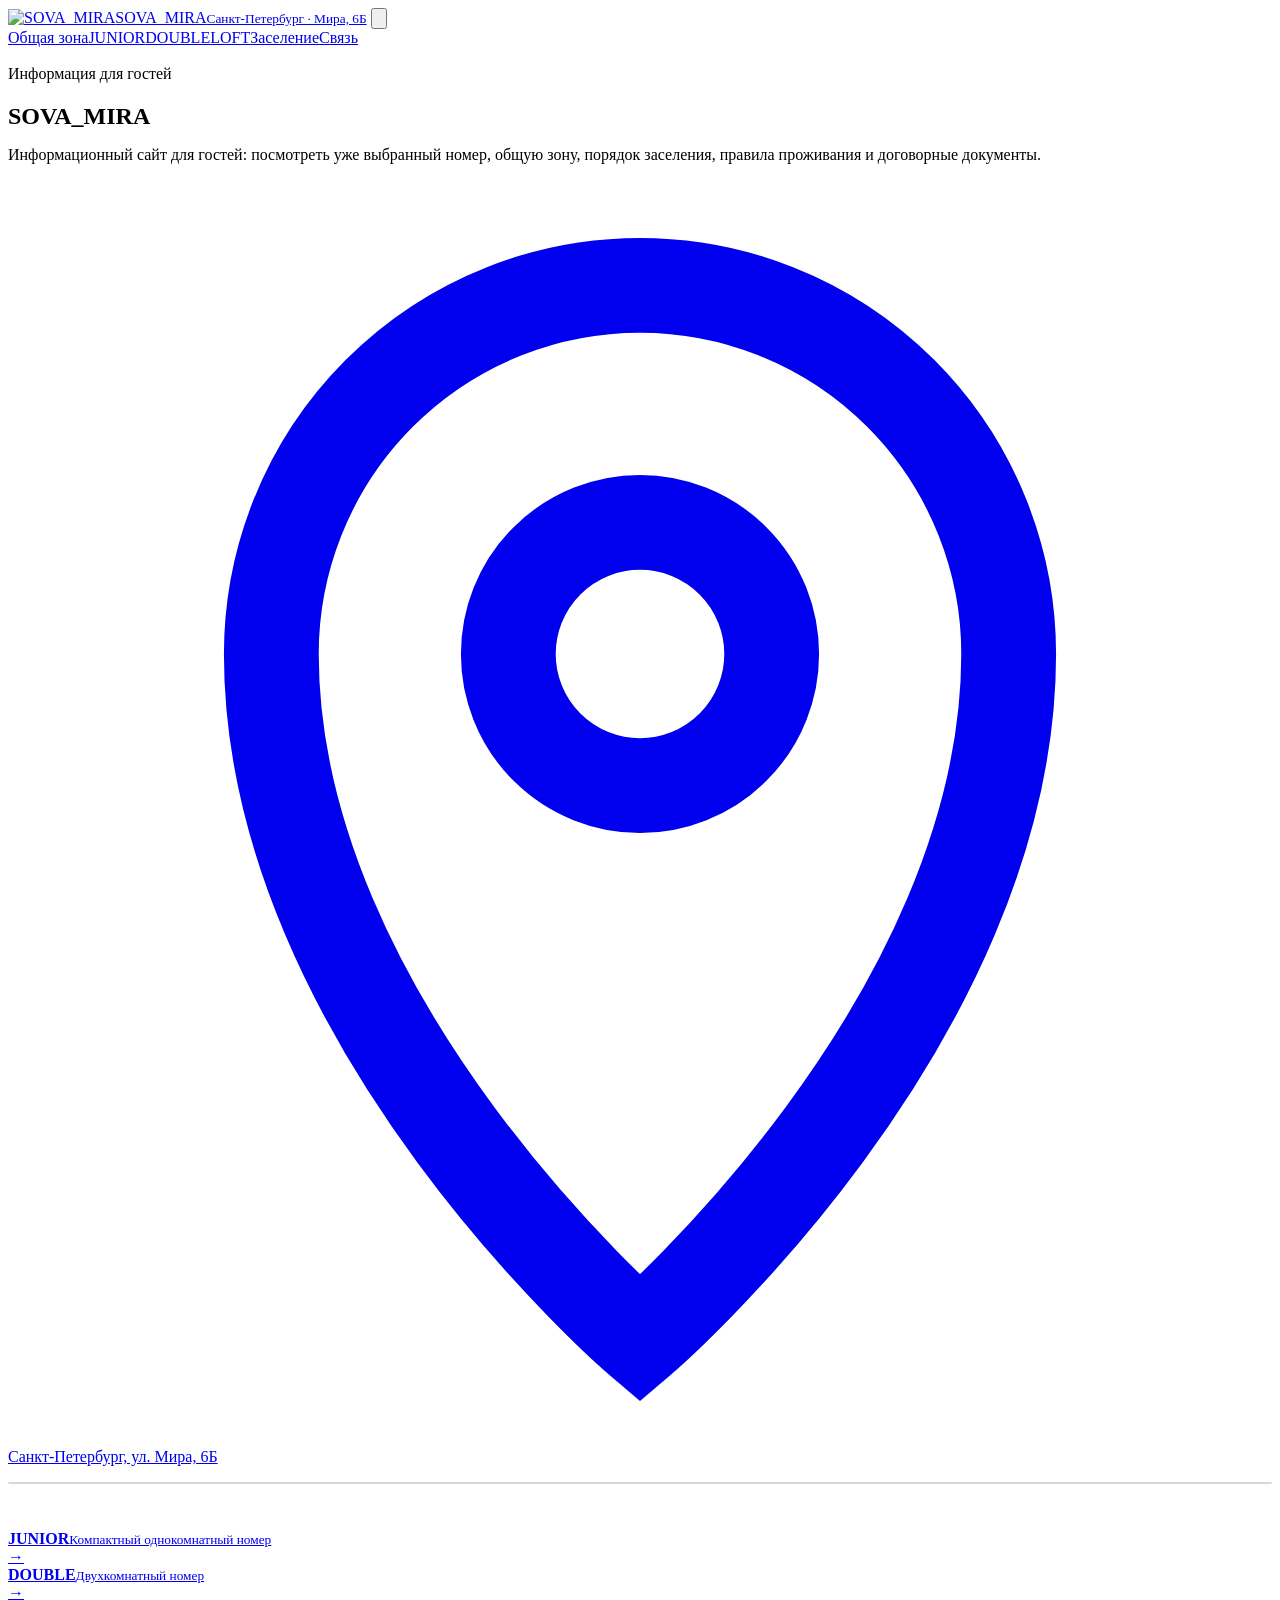
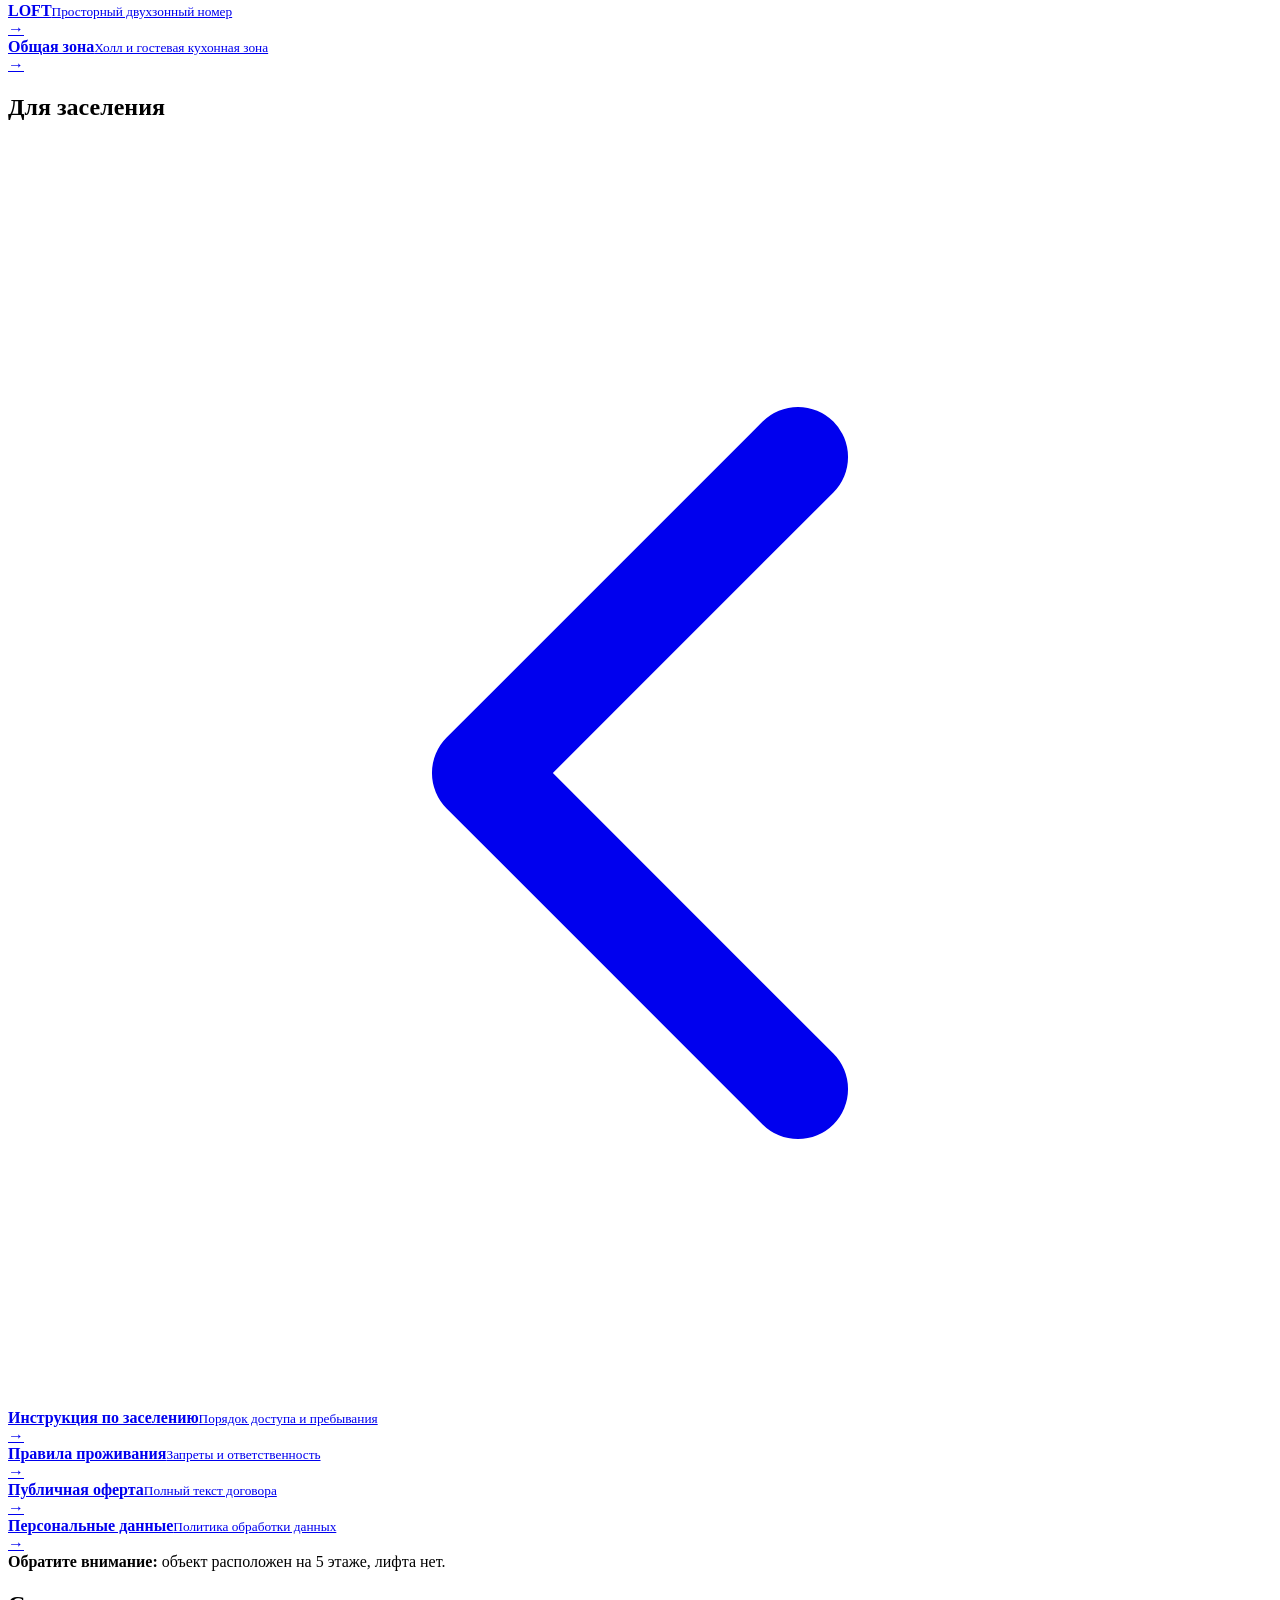
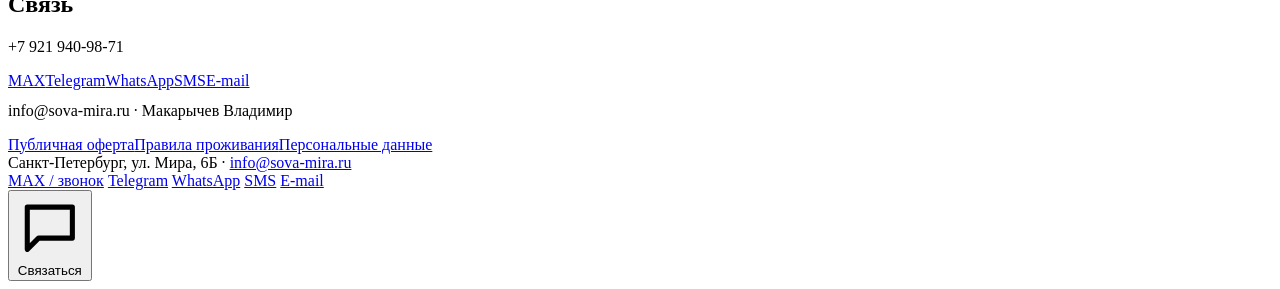
==== index.html @ ff7fcb0f "добавление модуля бронирования от TL" ====
<!doctype html>
<html lang="ru">
<head>
    <meta charset="utf-8">
    <meta name="viewport" content="width=device-width,initial-scale=1">
    <title>SOVA_MIRA — информация для гостей, г. Санкт-Петербург - официальный сайт</title>
    <link rel="stylesheet" href="/assets/styles.css">
    <link rel="icon" href="/favicon.svg" type="image/svg+xml">
    <link rel="stylesheet" href="/assets/travelline-styles.css">
    <!-- start TL head script -->
    <script type='text/javascript'>
        (function(w) {
            var q = [
                ["setContext", "TL-INT-sova-mira-ru_2026-08-31", "ru"],
                ["embed", "search-form", {
                    container: "tl-search-form"
                }]
            ];
            var h = ["ru-ibe.tlintegration.ru", "ibe.tlintegration.ru", "ibe.tlintegration.com"];
            var t = w.travelline = (w.travelline || {}),
                ti = t.integration = (t.integration || {});
            ti.__cq = ti.__cq? ti.__cq.concat(q) : q;
            if (!ti.__loader) {
                ti.__loader = true;
                var d=w.document,c=d.getElementsByTagName("head")[0]||d.getElementsByTagName("body")[0];
                function e(s,f) {return function() {w.TL||(c.removeChild(s),f())}}
                (function l(h) {
                    if (0===h.length) return; var s=d.createElement("script");
                    s.type="text/javascript";s.async=!0;s.src="https://"+h[0]+"/integration/loader.js";
                    s.onerror=s.onload=e(s,function(){l(h.slice(1,h.length))});c.appendChild(s)
                })(h);
            }
        })(window);
    </script>
    <!-- end TL head script -->
    <script>
        if ('serviceWorker' in navigator) {
            navigator.serviceWorker.register('/sw.js', {
                type: 'module',
                scope: '/'
            });
        }
    </script>
</head>
<body>
<header>
    <div class="wrap nav">
        <a class="brand" href="/"><img src="/assets/logo.svg" alt="SOVA_MIRA"><span
                class="brand-copy"><span>SOVA_MIRA</span><small>Санкт-Петербург · Мира, 6Б</small></span></a>
        <button class="nav-toggle" aria-label="Меню"><span class="icon"><svg viewBox="0 0 24 24" aria-hidden="true"><path
                d="M4 7h16M4 12h16M4 17h16" fill="none" stroke="currentColor" stroke-width="1.9"
                stroke-linecap="round"/></svg></span></button>
        <nav>
            <a href="/common/">Общая зона</a><a href="/junior/">JUNIOR</a><a href="/double/">DOUBLE</a><a href="/loft/">LOFT</a><a
                href="/checkin/">Заселение</a><a href="/#contact">Связь</a>
        </nav>
    </div>
</header>
<main>
    <div class="wrap">
        <section class="hero">
            <div class="logo-hero"><img src="/assets/logo.svg" alt="">
                <div>
                    <div class="kicker">Информация для гостей</div>
                    <h1 style="margin-bottom:.18em">SOVA_MIRA</h1></div>
            </div>
            <p class="lead">Информационный сайт для гостей: посмотреть уже выбранный номер, общую зону, порядок
                заселения, правила проживания и договорные документы.</p>
            <p><a class="map-link" href="https://yandex.ru/maps/?text=Санкт-Петербург%2C%20ул.%20Мира%2C%206Б"
                  target="_blank" rel="noopener"><span class="icon"><svg viewBox="0 0 24 24" aria-hidden="true"><path
                    d="M12 22s7-6 7-13a7 7 0 1 0-14 0c0 7 7 13 7 13z" fill="none" stroke="currentColor"
                    stroke-width="1.8"/><circle cx="12" cy="9" r="2.5" fill="none" stroke="currentColor"
                                                stroke-width="1.8"/></svg></span> Санкт-Петербург, ул. Мира, 6Б</a></p>
        </section>
        <!-- start TL Search form script -->
        <div id="block-search">
            <div id="tl-search-form" class="tl-container"></div>
        </div>
        <!-- end TL Search form script -->
        <section class="grid">
            <a class="link-card thumb-card" href="/junior/"><img src="/assets/images/junior/IMG_2765.jpeg" alt="">
                <div><strong>JUNIOR</strong><small>Компактный однокомнатный номер</small></div>
                <span class="arrow">→</span></a>
            <a class="link-card thumb-card" href="/double/"><img src="/assets/images/double/IMG_3053.jpeg" alt="">
                <div><strong>DOUBLE</strong><small>Двухкомнатный номер</small></div>
                <span class="arrow">→</span></a>
            <a class="link-card thumb-card" href="/loft/"><img src="/assets/images/loft/IMG_2557.jpeg" alt="">
                <div><strong>LOFT</strong><small>Просторный двухзонный номер</small></div>
                <span class="arrow">→</span></a>
            <a class="link-card thumb-card" href="/common/"><img src="/assets/images/common/IMG_2787.jpeg" alt="">
                <div><strong>Общая зона</strong><small>Холл и гостевая кухонная зона</small></div>
                <span class="arrow">→</span></a>
        </section>
        <section class="section panel"><h2>Для заселения</h2>
            <div class="grid">
                <a class="link-card" href="/checkin/">
                    <div class="quick-title"><span class="icon"><svg viewBox="0 0 24 24" aria-hidden="true"><path
                            d="M15 18 9 12l6-6" fill="none" stroke="currentColor" stroke-width="1.9"
                            stroke-linecap="round" stroke-linejoin="round"/></svg></span>
                        <div><strong>Инструкция по заселению</strong><small>Порядок доступа и пребывания</small></div>
                    </div>
                    <span class="arrow">→</span></a>
                <a class="link-card" href="/rules/">
                    <div><strong>Правила проживания</strong><small>Запреты и ответственность</small></div>
                    <span class="arrow">→</span></a>
                <a class="link-card" href="/oferta/">
                    <div><strong>Публичная оферта</strong><small>Полный текст договора</small></div>
                    <span class="arrow">→</span></a>
                <a class="link-card" href="/privacy/">
                    <div><strong>Персональные данные</strong><small>Политика обработки данных</small></div>
                    <span class="arrow">→</span></a>
            </div>
            <div class="note warning"><strong>Обратите внимание:</strong> объект расположен на 5 этаже, лифта нет.</div>
        </section>
        <section id="contact" class="section panel"><h2>Связь</h2>
            <p>+7 921 940-98-71</p>
            <div class="contacts">
                <a class="btn primary" href="tel:+79219409871">MAX</a><a class="btn"
                                                                         href="tg://resolve?phone=79219409871">Telegram</a><a
                    class="btn" href="https://wa.me/79219409871" target="_blank" rel="noopener">WhatsApp</a><a
                    class="btn" href="sms:+79219409871">SMS</a><a class="btn" href="mailto:info@sova-mira.ru">E-mail</a>
            </div>
            <p style="color:var(--muted);margin-top:12px">info@sova-mira.ru · Макарычев Владимир</p></section>
    </div>
</main>
<footer>
    <div class="wrap">
        <div class="footer-links"><a href="/oferta/">Публичная оферта</a><a href="/rules/">Правила проживания</a><a
                href="/privacy/">Персональные данные</a></div>
        <div>Санкт-Петербург, ул. Мира, 6Б · <a href="mailto:info@sova-mira.ru">info@sova-mira.ru</a></div>
    </div>
</footer>
<div class="floating-contact">
    <div class="contact-pop">
        <a href="tel:+79219409871">MAX / звонок</a>
        <a href="tg://resolve?phone=79219409871">Telegram</a>
        <a href="https://wa.me/79219409871" target="_blank" rel="noopener">WhatsApp</a>
        <a href="sms:+79219409871">SMS</a>
        <a href="mailto:info@sova-mira.ru">E-mail</a>
    </div>
    <button type="button" data-contact-toggle><span class="icon"><svg viewBox="0 0 24 24" aria-hidden="true"><path
            d="M4 5h16v11H8l-4 4z" fill="none" stroke="currentColor" stroke-width="1.8" stroke-linejoin="round"/></svg></span>
        Связаться
    </button>
</div>
<script src="/assets/site.js"></script>
</body>
</html>
---- assets/travelline-styles.css ----
#block-search,
#block-search * {
  box-sizing: border-box;
}

#block-search {
  background: #fff;
  width: 100%;
  border: 1px solid #ddd7cd;
  border-radius: 18px;
  /*max-width: 962px;*/
  margin: 0 auto 28px;
  box-shadow: 0 14px 40px rgba(36, 31, 25, .08);
}

.tl-container {
  margin: 0 auto;
  padding: 0 25px;
}
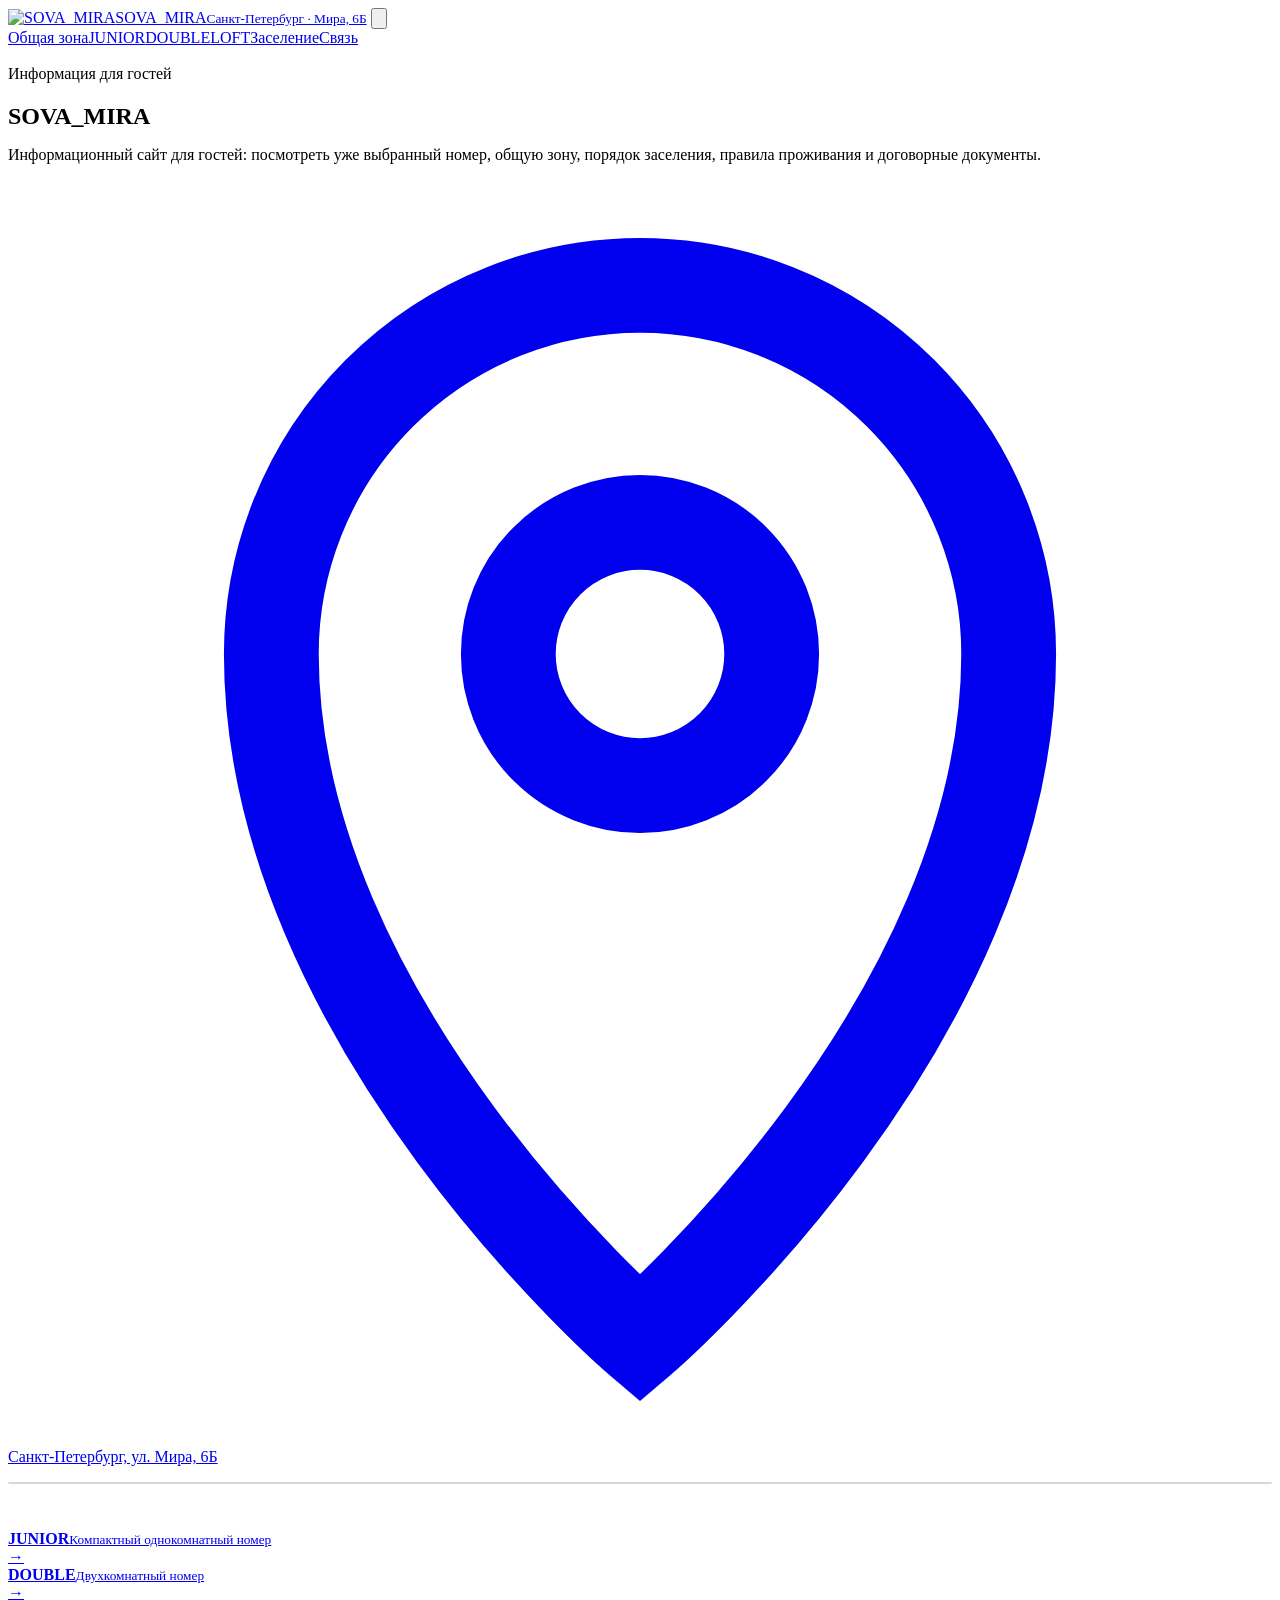
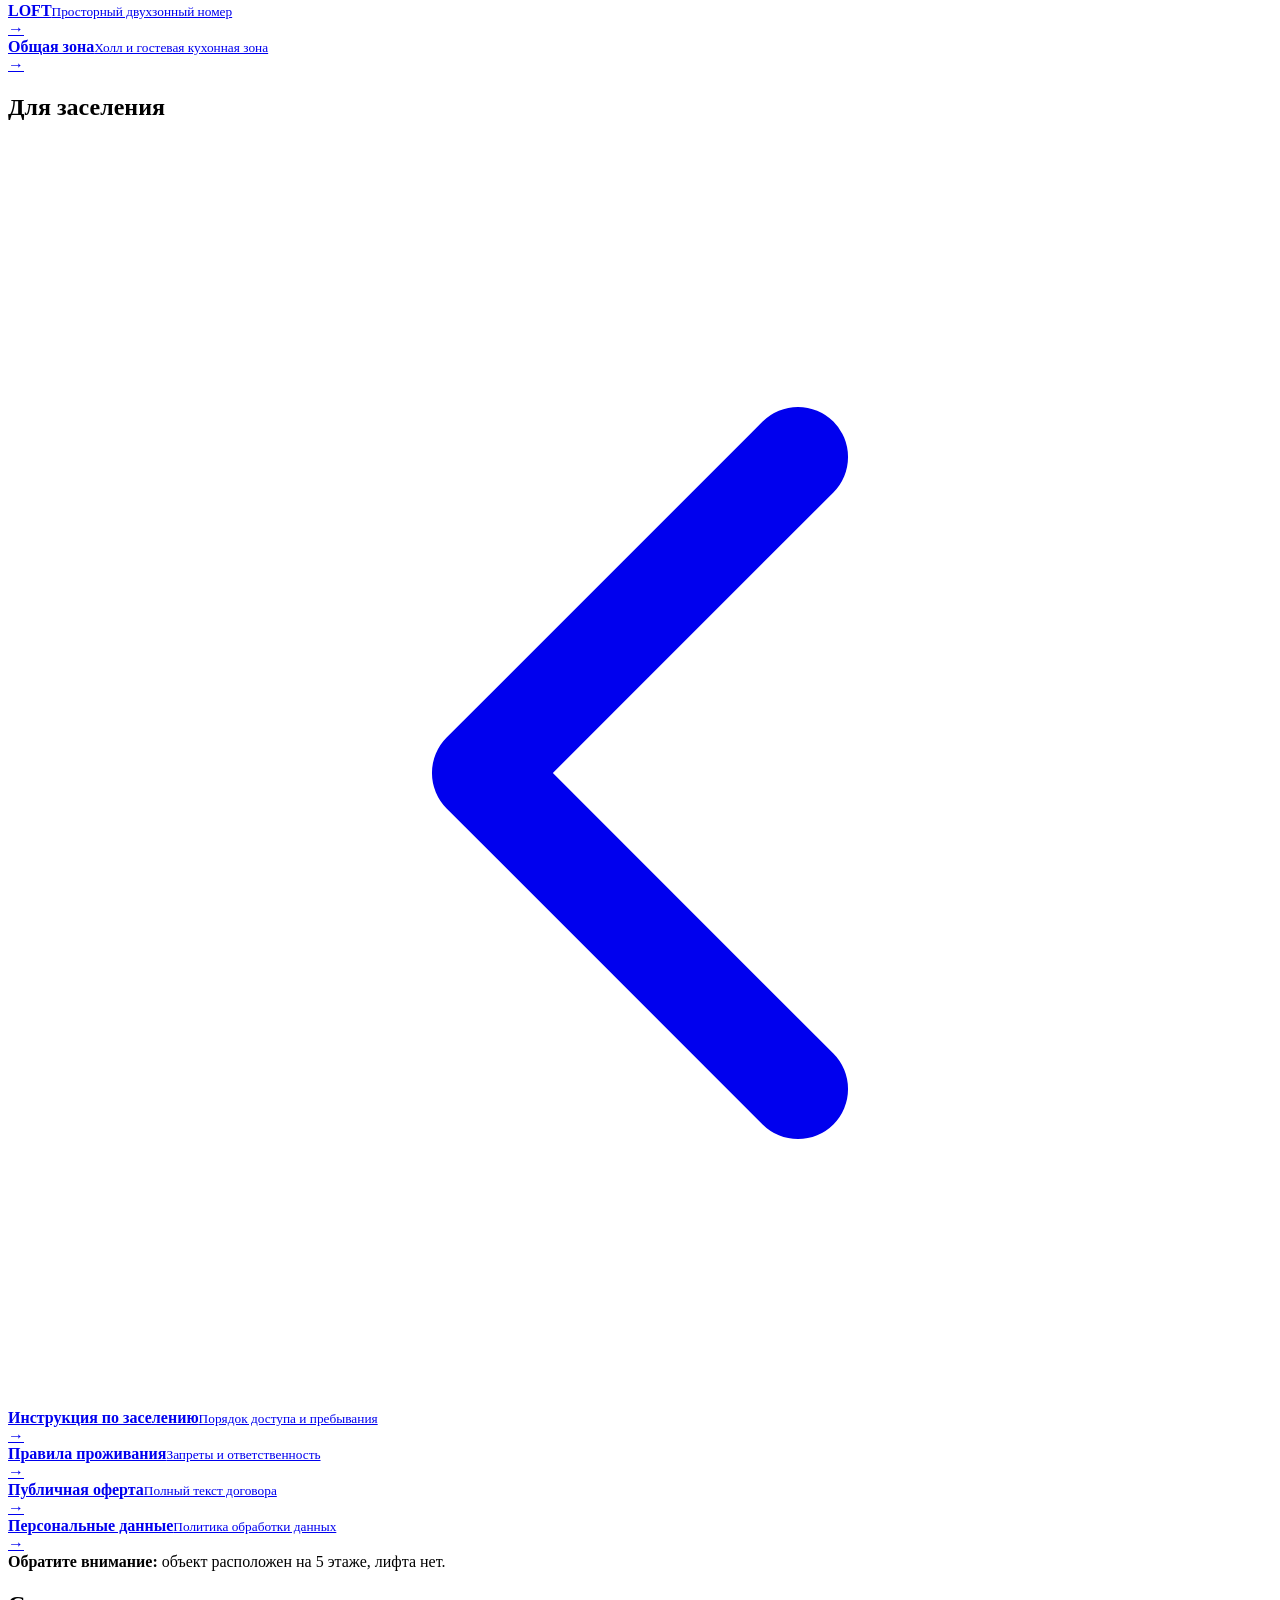
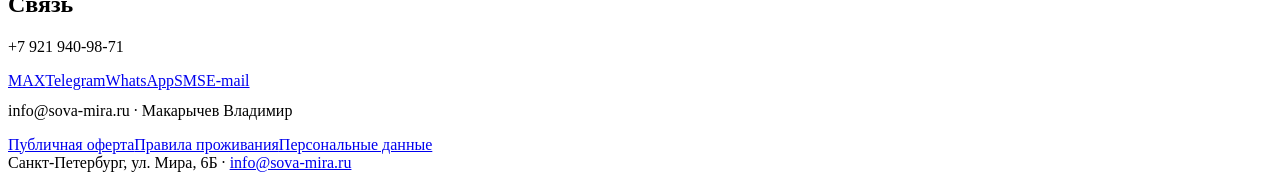
==== commit 411c7612: "Убрать плавающий блок связи" ====
--- a/index.html
+++ b/index.html
@@ -130,19 +130,6 @@
         <div>Санкт-Петербург, ул. Мира, 6Б · <a href="mailto:info@sova-mira.ru">info@sova-mira.ru</a></div>
     </div>
 </footer>
-<div class="floating-contact">
-    <div class="contact-pop">
-        <a href="tel:+79219409871">MAX / звонок</a>
-        <a href="tg://resolve?phone=79219409871">Telegram</a>
-        <a href="https://wa.me/79219409871" target="_blank" rel="noopener">WhatsApp</a>
-        <a href="sms:+79219409871">SMS</a>
-        <a href="mailto:info@sova-mira.ru">E-mail</a>
-    </div>
-    <button type="button" data-contact-toggle><span class="icon"><svg viewBox="0 0 24 24" aria-hidden="true"><path
-            d="M4 5h16v11H8l-4 4z" fill="none" stroke="currentColor" stroke-width="1.8" stroke-linejoin="round"/></svg></span>
-        Связаться
-    </button>
-</div>
 <script src="/assets/site.js"></script>
 </body>
-</html>+</html>
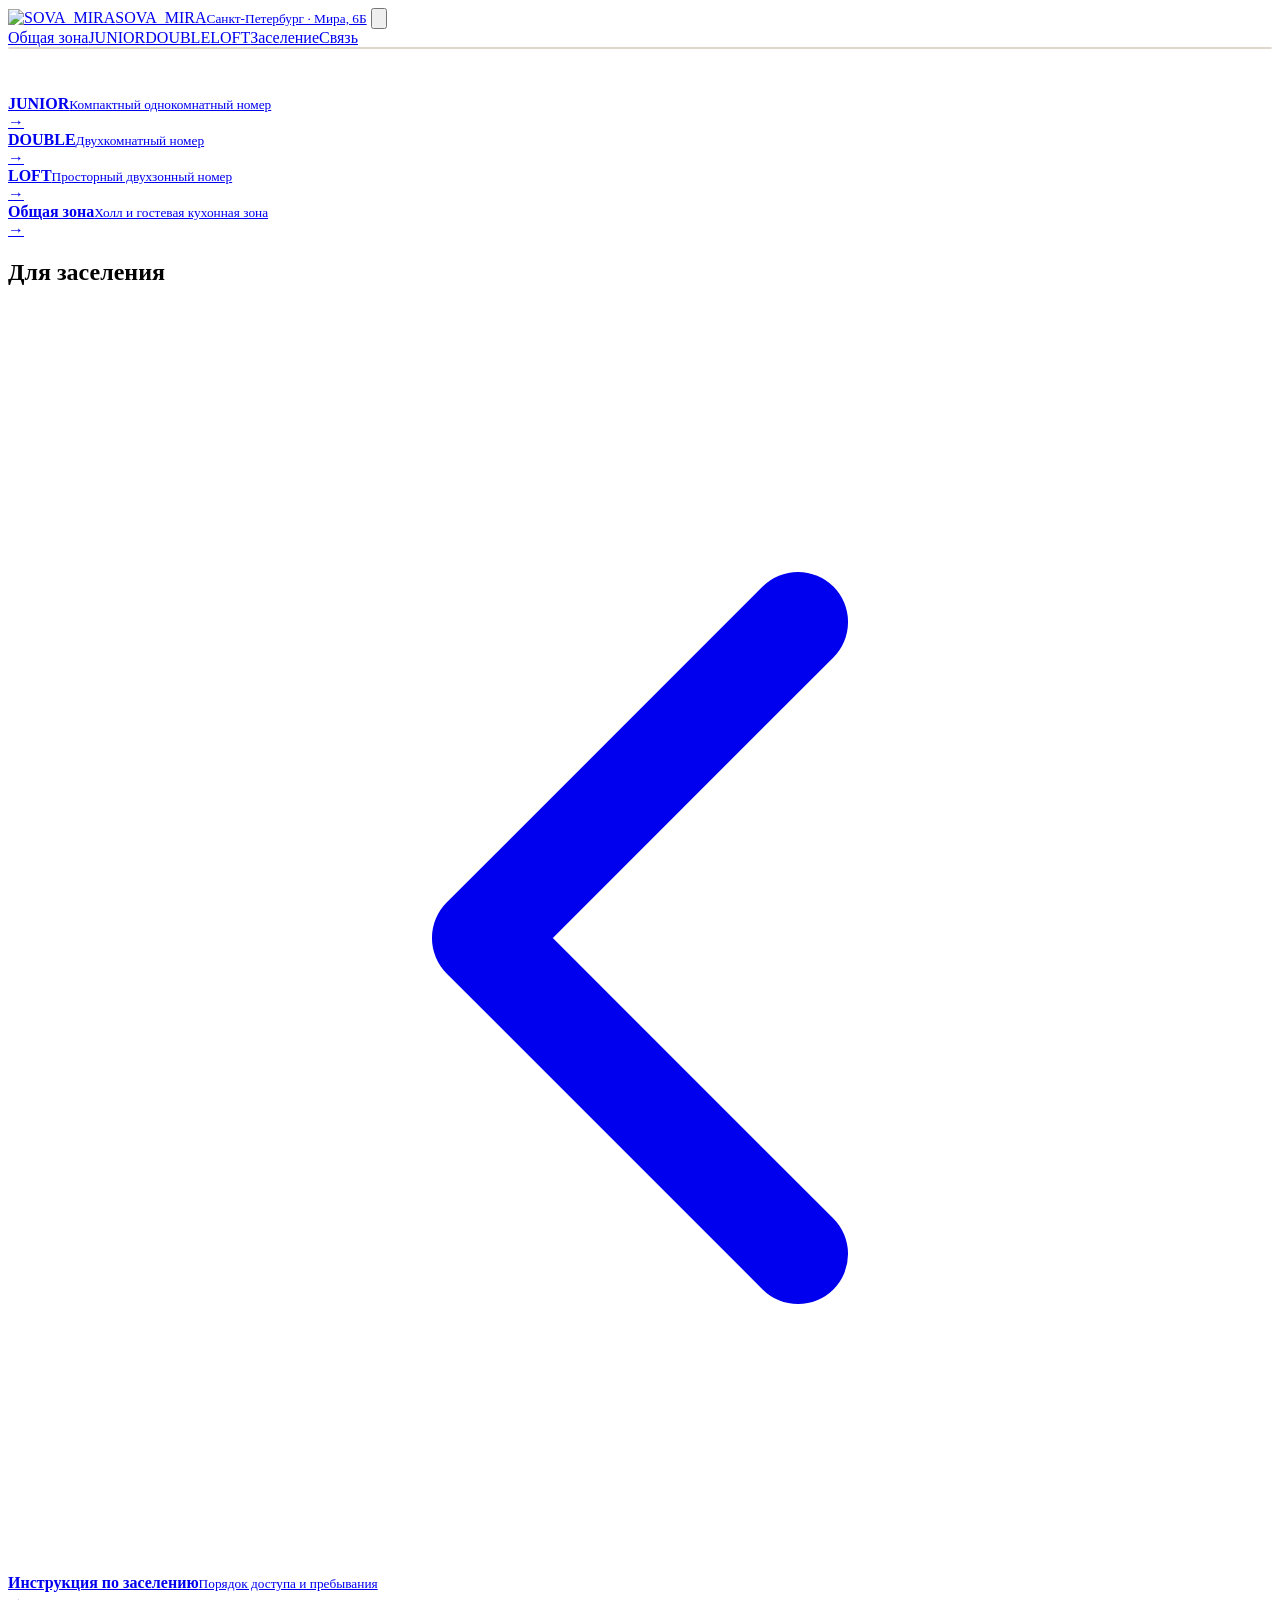
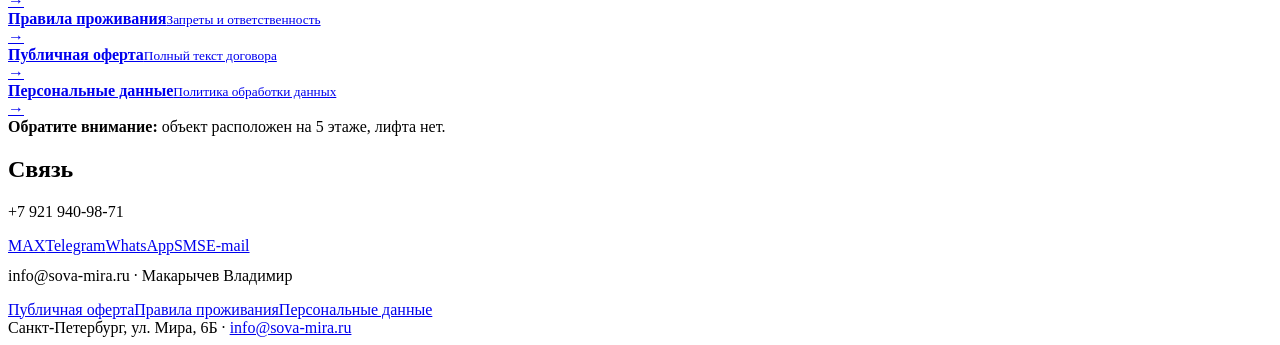
==== commit d84a4d81: "Убрать дублирующий вводный блок" ====
--- a/index.html
+++ b/index.html
@@ -58,20 +58,6 @@
 </header>
 <main>
     <div class="wrap">
-        <section class="hero">
-            <div class="logo-hero"><img src="/assets/logo.svg" alt="">
-                <div>
-                    <div class="kicker">Информация для гостей</div>
-                    <h1 style="margin-bottom:.18em">SOVA_MIRA</h1></div>
-            </div>
-            <p class="lead">Информационный сайт для гостей: посмотреть уже выбранный номер, общую зону, порядок
-                заселения, правила проживания и договорные документы.</p>
-            <p><a class="map-link" href="https://yandex.ru/maps/?text=Санкт-Петербург%2C%20ул.%20Мира%2C%206Б"
-                  target="_blank" rel="noopener"><span class="icon"><svg viewBox="0 0 24 24" aria-hidden="true"><path
-                    d="M12 22s7-6 7-13a7 7 0 1 0-14 0c0 7 7 13 7 13z" fill="none" stroke="currentColor"
-                    stroke-width="1.8"/><circle cx="12" cy="9" r="2.5" fill="none" stroke="currentColor"
-                                                stroke-width="1.8"/></svg></span> Санкт-Петербург, ул. Мира, 6Б</a></p>
-        </section>
         <!-- start TL Search form script -->
         <div id="block-search">
             <div id="tl-search-form" class="tl-container"></div>
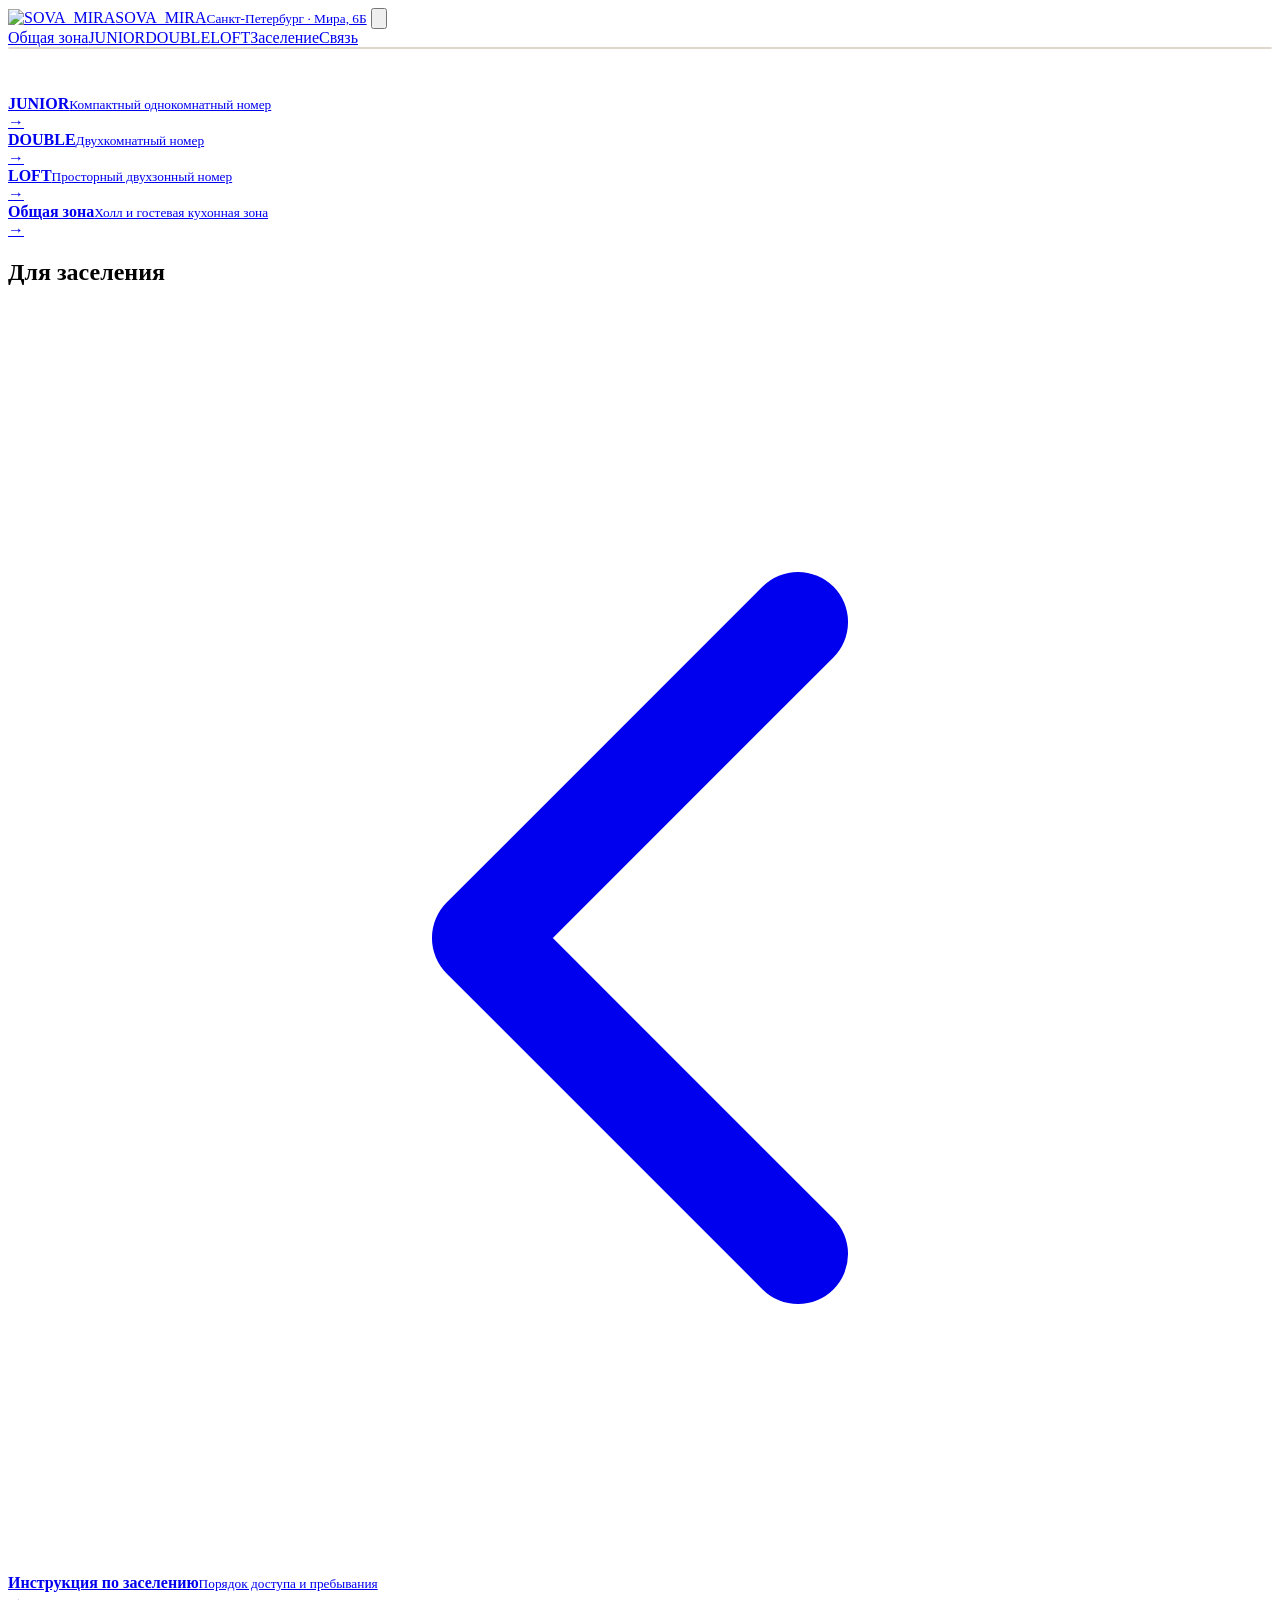
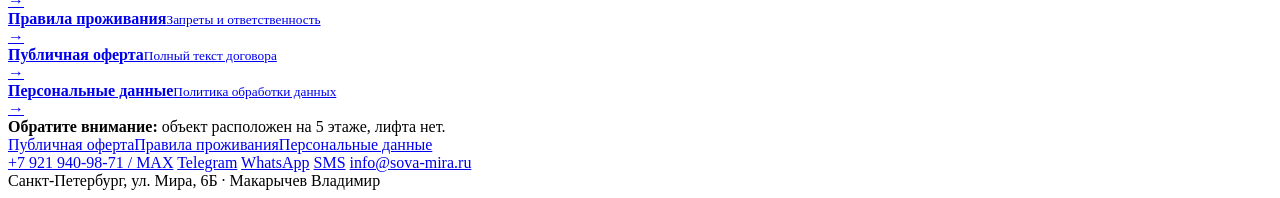
==== commit 389c08fe: "Перенести контакты в нижнюю шапку" ====
--- a/index.html
+++ b/index.html
@@ -3,7 +3,24 @@
 <head>
     <meta charset="utf-8">
     <meta name="viewport" content="width=device-width,initial-scale=1">
-    <title>SOVA_MIRA — информация для гостей, г. Санкт-Петербург - официальный сайт</title>
+    <title>SOVA_MIRA — бронирование номеров в Санкт-Петербурге</title>
+    <meta name="description"
+          content="JUNIOR, DOUBLE и LOFT на ул. Мира, 6Б. Выберите даты и забронируйте номер на официальном сайте SOVA_MIRA.">
+    <link rel="canonical" href="https://sova-mira.ru/">
+    <meta property="og:type" content="website">
+    <meta property="og:locale" content="ru_RU">
+    <meta property="og:site_name" content="SOVA_MIRA">
+    <meta property="og:title" content="SOVA_MIRA — бронирование номеров в Санкт-Петербурге">
+    <meta property="og:description"
+          content="JUNIOR, DOUBLE и LOFT на ул. Мира, 6Б. Выберите даты и забронируйте номер на официальном сайте.">
+    <meta property="og:url" content="https://sova-mira.ru/">
+    <meta property="og:image" content="https://sova-mira.ru/assets/images/common/IMG_2787.jpeg">
+    <meta property="og:image:alt" content="Интерьер SOVA_MIRA в Санкт-Петербурге">
+    <meta name="twitter:card" content="summary_large_image">
+    <meta name="twitter:title" content="SOVA_MIRA — бронирование номеров в Санкт-Петербурге">
+    <meta name="twitter:description"
+          content="JUNIOR, DOUBLE и LOFT на ул. Мира, 6Б. Выберите даты и забронируйте номер на официальном сайте.">
+    <meta name="twitter:image" content="https://sova-mira.ru/assets/images/common/IMG_2787.jpeg">
     <link rel="stylesheet" href="/assets/styles.css">
     <link rel="icon" href="/favicon.svg" type="image/svg+xml">
     <link rel="stylesheet" href="/assets/travelline-styles.css">
@@ -98,22 +115,20 @@
             </div>
             <div class="note warning"><strong>Обратите внимание:</strong> объект расположен на 5 этаже, лифта нет.</div>
         </section>
-        <section id="contact" class="section panel"><h2>Связь</h2>
-            <p>+7 921 940-98-71</p>
-            <div class="contacts">
-                <a class="btn primary" href="tel:+79219409871">MAX</a><a class="btn"
-                                                                         href="tg://resolve?phone=79219409871">Telegram</a><a
-                    class="btn" href="https://wa.me/79219409871" target="_blank" rel="noopener">WhatsApp</a><a
-                    class="btn" href="sms:+79219409871">SMS</a><a class="btn" href="mailto:info@sova-mira.ru">E-mail</a>
-            </div>
-            <p style="color:var(--muted);margin-top:12px">info@sova-mira.ru · Макарычев Владимир</p></section>
     </div>
 </main>
-<footer>
+<footer id="contact">
     <div class="wrap">
         <div class="footer-links"><a href="/oferta/">Публичная оферта</a><a href="/rules/">Правила проживания</a><a
                 href="/privacy/">Персональные данные</a></div>
-        <div>Санкт-Петербург, ул. Мира, 6Б · <a href="mailto:info@sova-mira.ru">info@sova-mira.ru</a></div>
+        <div class="footer-links" aria-label="Контакты">
+            <a href="tel:+79219409871">+7 921 940-98-71 / MAX</a>
+            <a href="tg://resolve?phone=79219409871">Telegram</a>
+            <a href="https://wa.me/79219409871" target="_blank" rel="noopener">WhatsApp</a>
+            <a href="sms:+79219409871">SMS</a>
+            <a href="mailto:info@sova-mira.ru">info@sova-mira.ru</a>
+        </div>
+        <div>Санкт-Петербург, ул. Мира, 6Б · Макарычев Владимир</div>
     </div>
 </footer>
 <script src="/assets/site.js"></script>
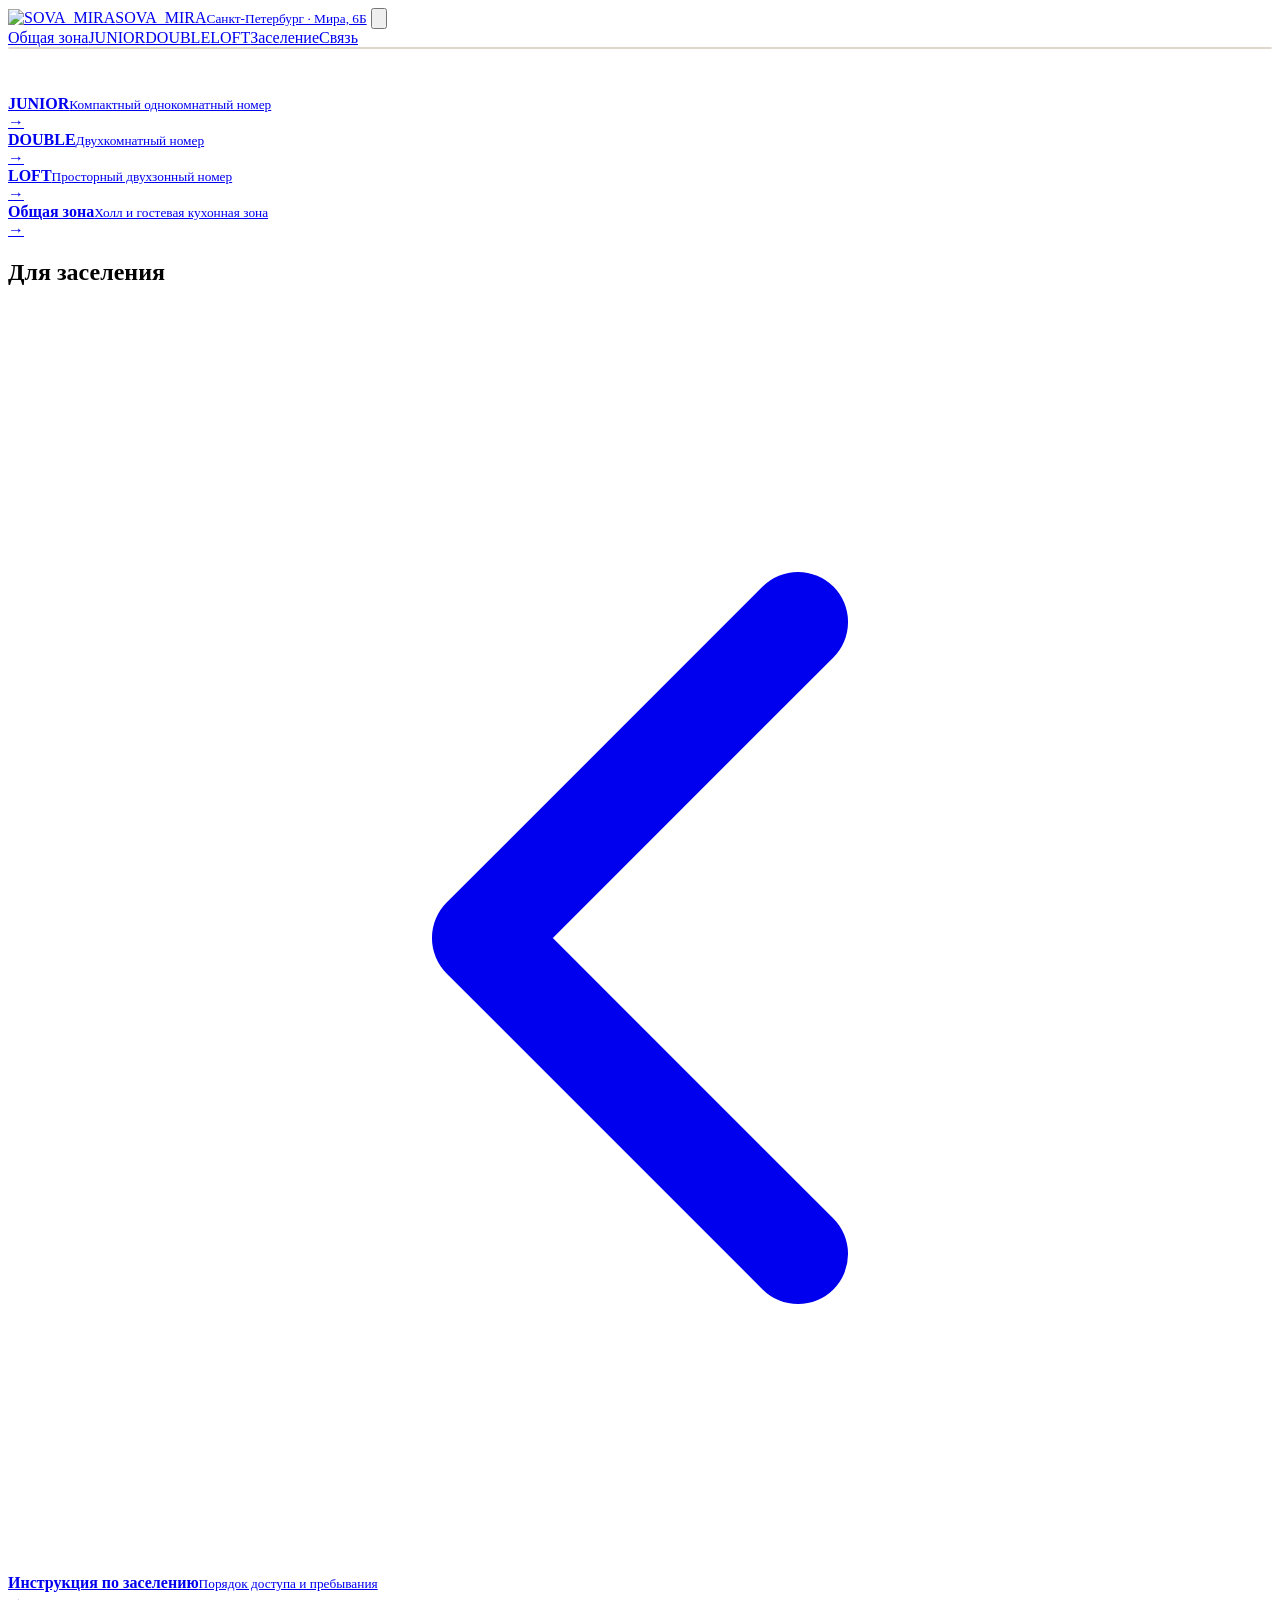
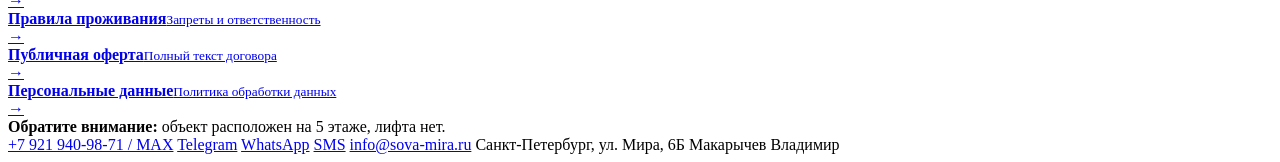
==== commit 4aaae223: "Собрать нижний бар в одну строку" ====
--- a/index.html
+++ b/index.html
@@ -119,16 +119,15 @@
 </main>
 <footer id="contact">
     <div class="wrap">
-        <div class="footer-links"><a href="/oferta/">Публичная оферта</a><a href="/rules/">Правила проживания</a><a
-                href="/privacy/">Персональные данные</a></div>
         <div class="footer-links" aria-label="Контакты">
             <a href="tel:+79219409871">+7 921 940-98-71 / MAX</a>
             <a href="tg://resolve?phone=79219409871">Telegram</a>
             <a href="https://wa.me/79219409871" target="_blank" rel="noopener">WhatsApp</a>
             <a href="sms:+79219409871">SMS</a>
             <a href="mailto:info@sova-mira.ru">info@sova-mira.ru</a>
+            <span>Санкт-Петербург, ул. Мира, 6Б</span>
+            <span>Макарычев Владимир</span>
         </div>
-        <div>Санкт-Петербург, ул. Мира, 6Б · Макарычев Владимир</div>
     </div>
 </footer>
 <script src="/assets/site.js"></script>
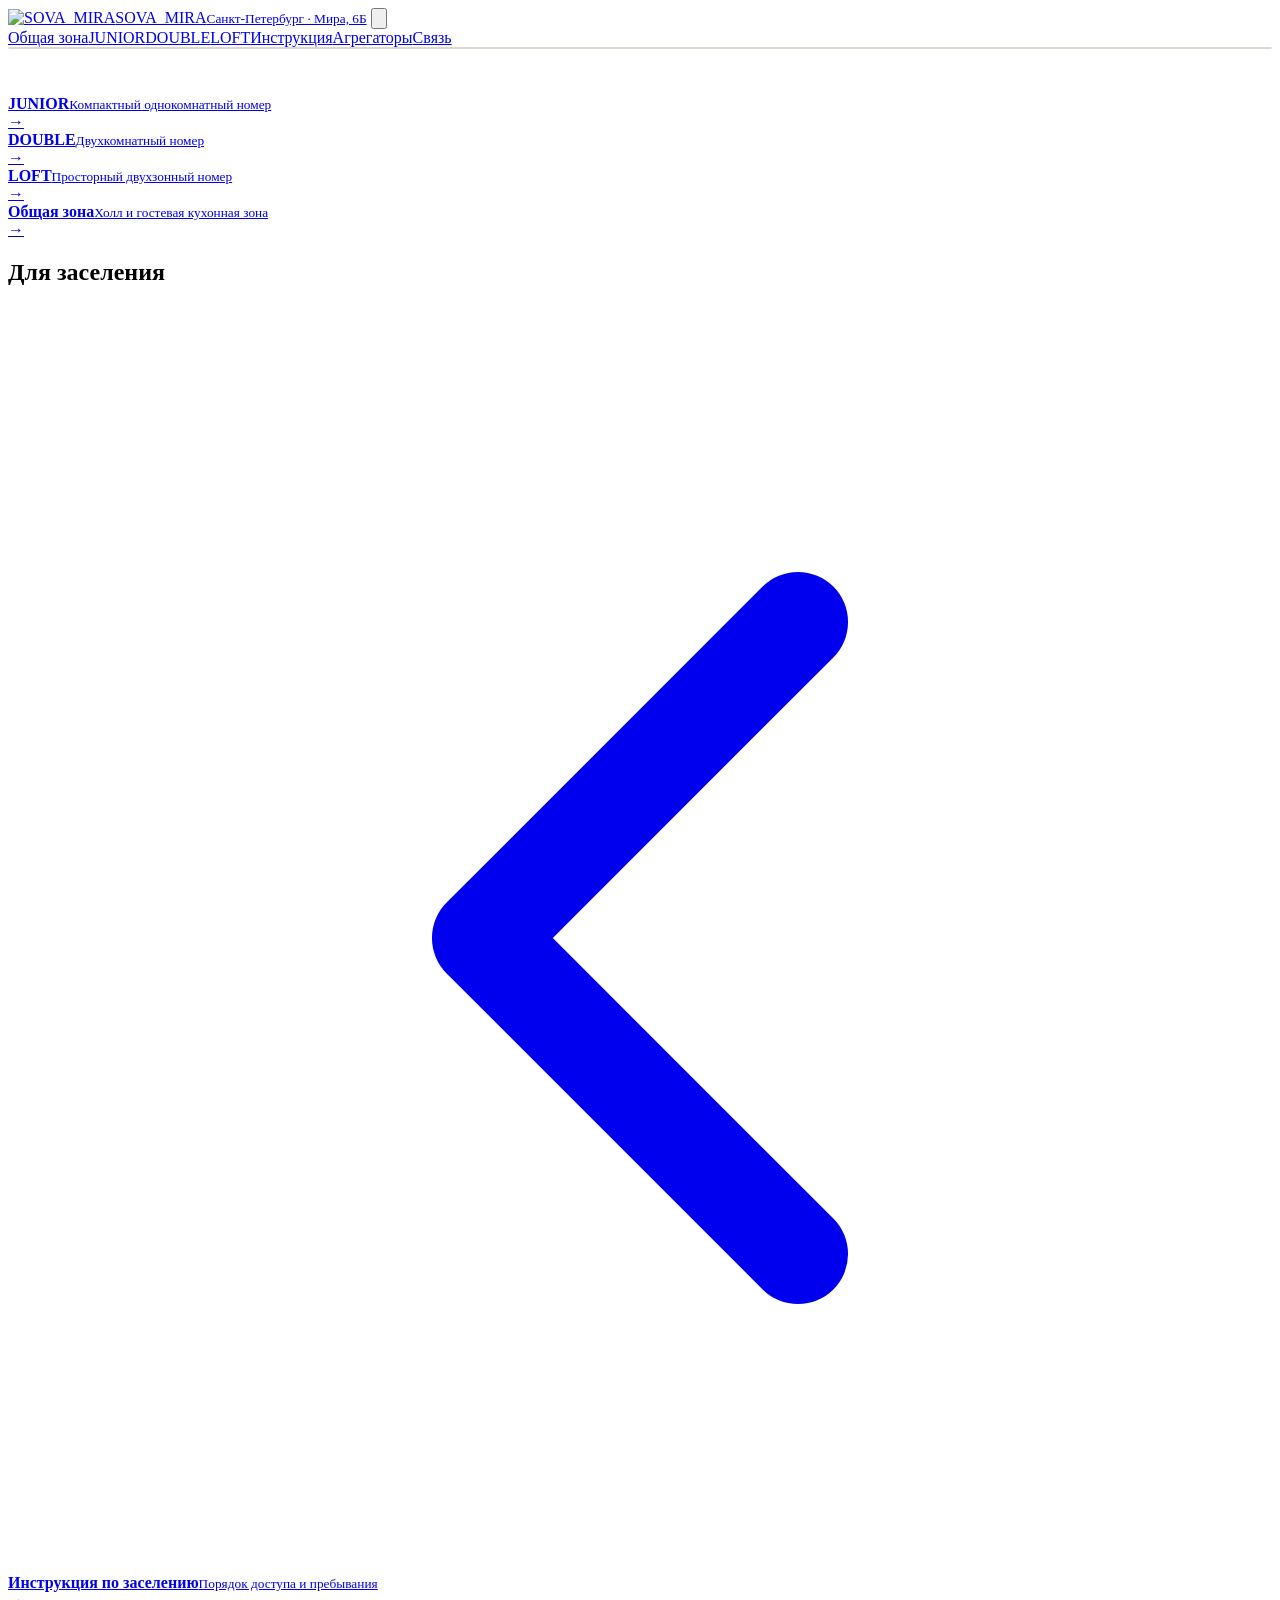
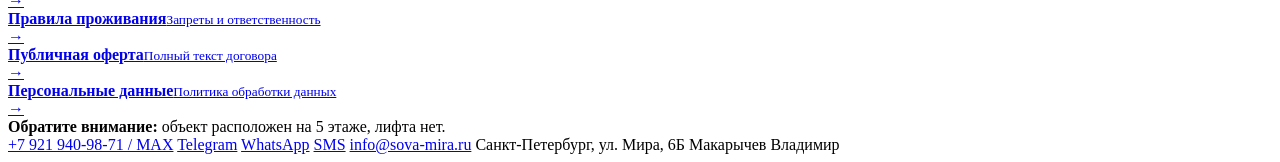
==== commit a9bcd57c: "Разделить инструкцию и агрегаторы" ====
--- a/index.html
+++ b/index.html
@@ -69,7 +69,7 @@
                 stroke-linecap="round"/></svg></span></button>
         <nav>
             <a href="/common/">Общая зона</a><a href="/junior/">JUNIOR</a><a href="/double/">DOUBLE</a><a href="/loft/">LOFT</a><a
-                href="/checkin/">Заселение</a><a href="/#contact">Связь</a>
+                href="/instruction/">Инструкция</a><a href="/aggregators/">Агрегаторы</a><a href="/#contact">Связь</a>
         </nav>
     </div>
 </header>
@@ -96,7 +96,7 @@
         </section>
         <section class="section panel"><h2>Для заселения</h2>
             <div class="grid">
-                <a class="link-card" href="/checkin/">
+                <a class="link-card" href="/instruction/">
                     <div class="quick-title"><span class="icon"><svg viewBox="0 0 24 24" aria-hidden="true"><path
                             d="M15 18 9 12l6-6" fill="none" stroke="currentColor" stroke-width="1.9"
                             stroke-linecap="round" stroke-linejoin="round"/></svg></span>
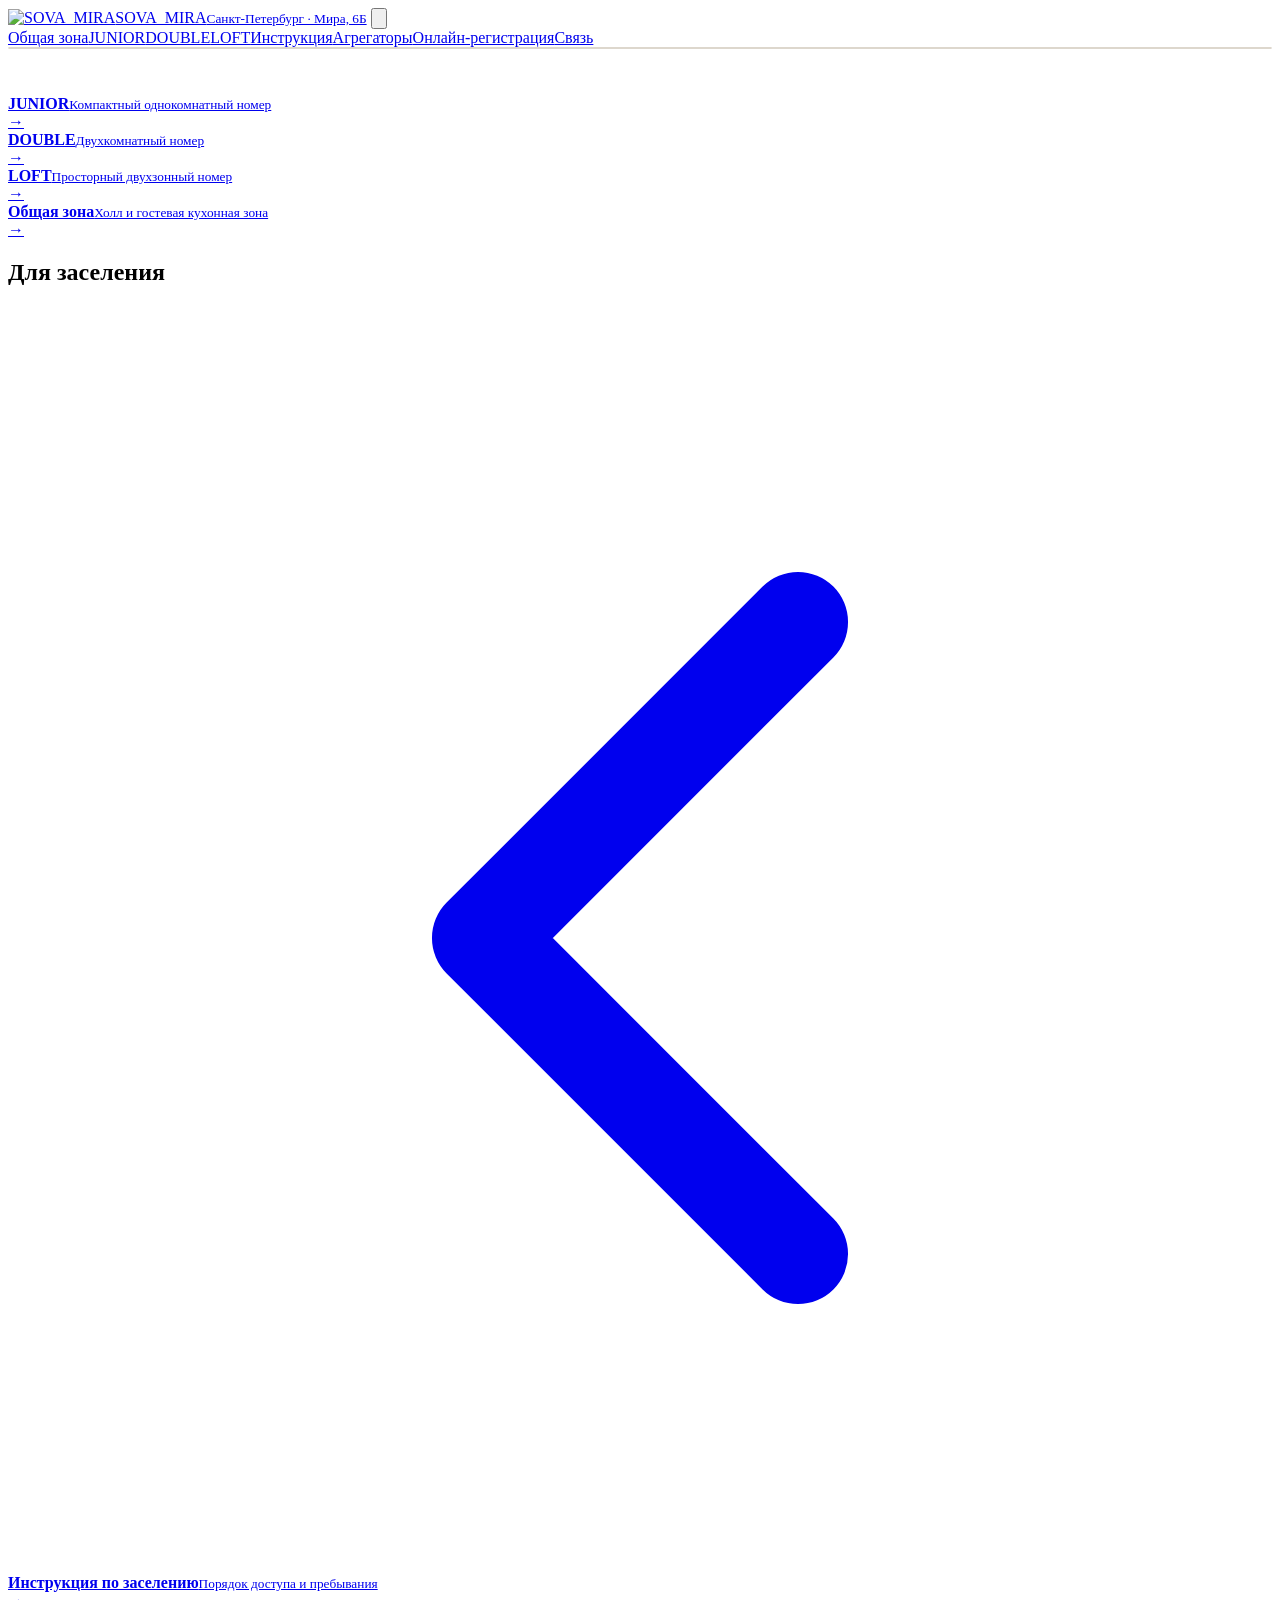
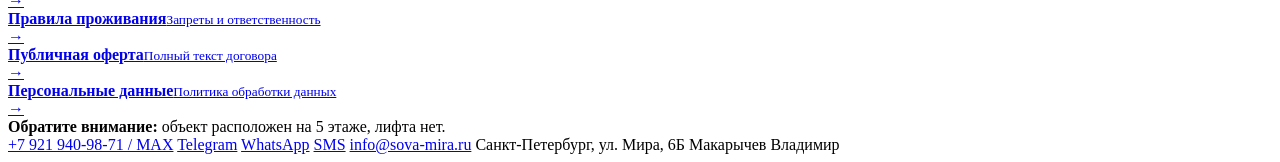
==== commit d19d673d: "Добавить онлайн-регистрацию в меню" ====
--- a/index.html
+++ b/index.html
@@ -69,7 +69,7 @@
                 stroke-linecap="round"/></svg></span></button>
         <nav>
             <a href="/common/">Общая зона</a><a href="/junior/">JUNIOR</a><a href="/double/">DOUBLE</a><a href="/loft/">LOFT</a><a
-                href="/instruction/">Инструкция</a><a href="/aggregators/">Агрегаторы</a><a href="/#contact">Связь</a>
+                href="/instruction/">Инструкция</a><a href="/aggregators/">Агрегаторы</a><a href="https://secure.sovamira.ru/online-checkin/" target="_blank" rel="noopener">Онлайн-регистрация</a><a href="/#contact">Связь</a>
         </nav>
     </div>
 </header>
